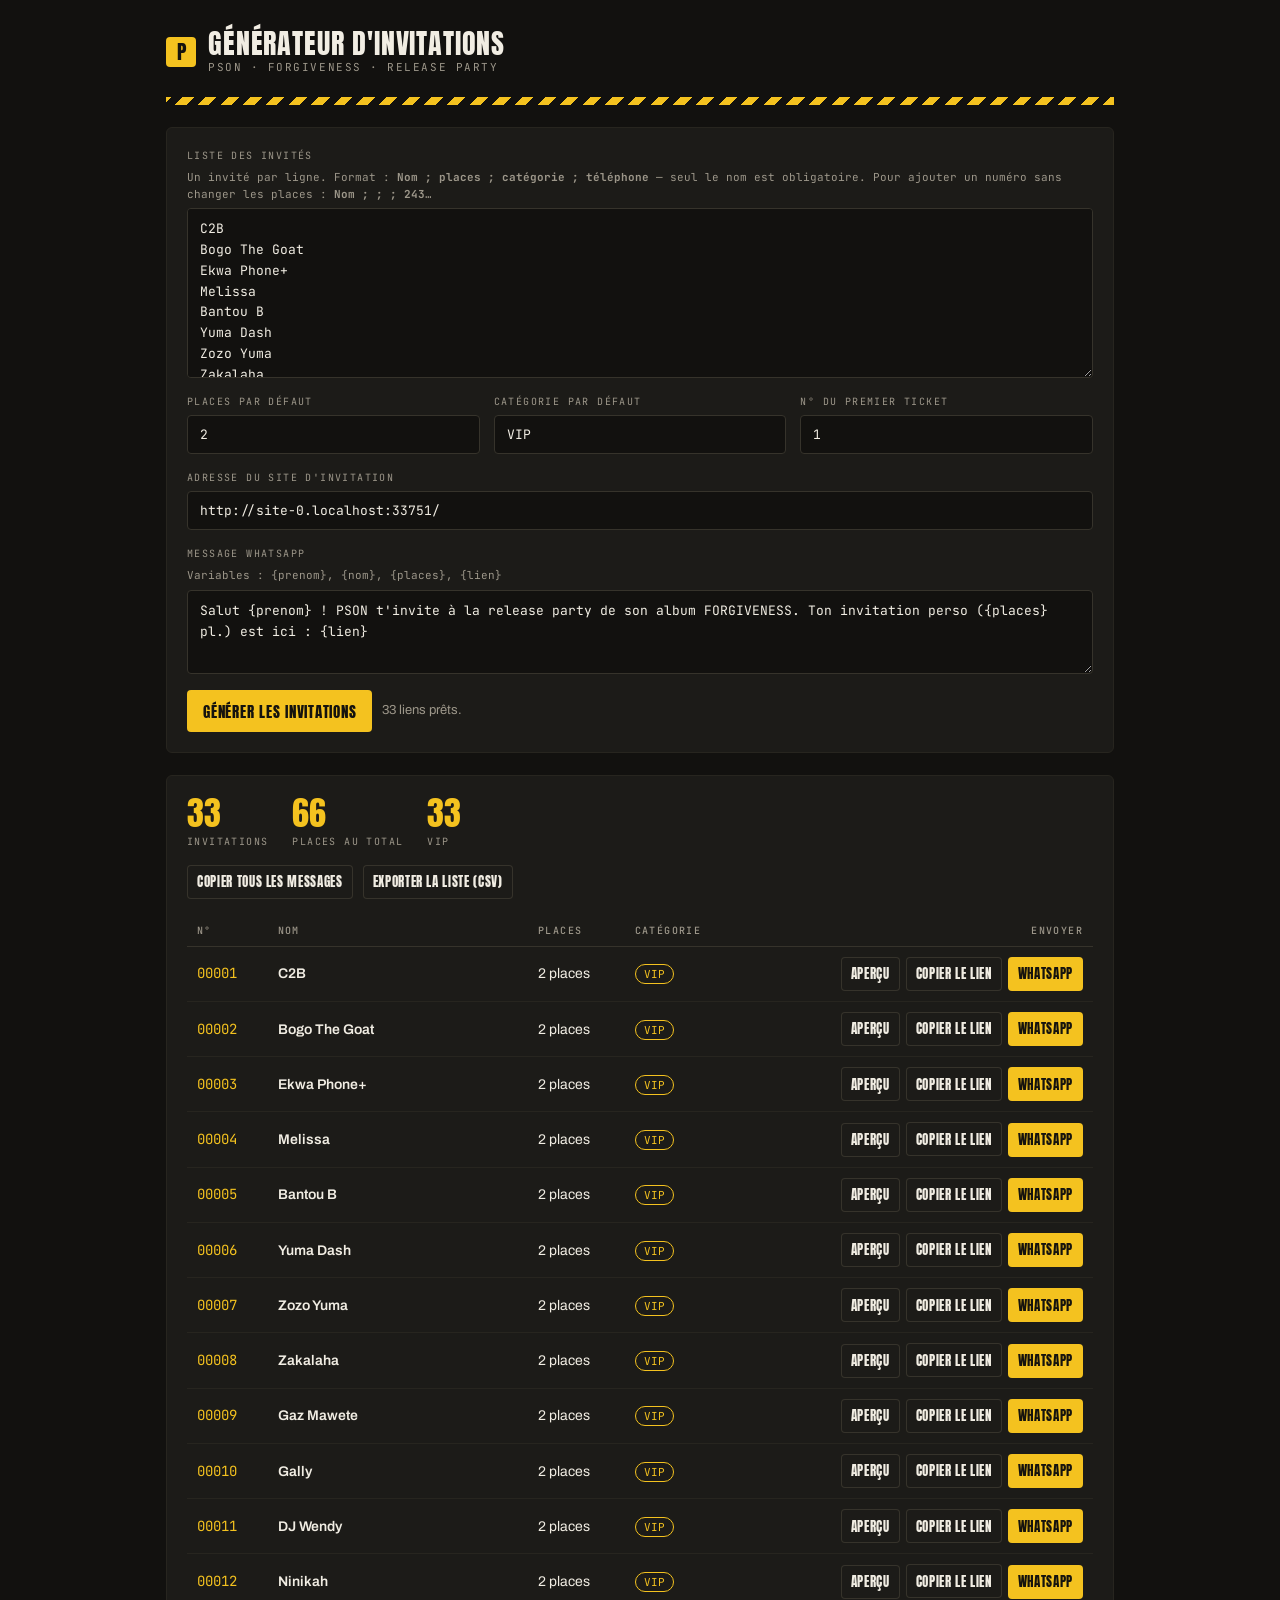
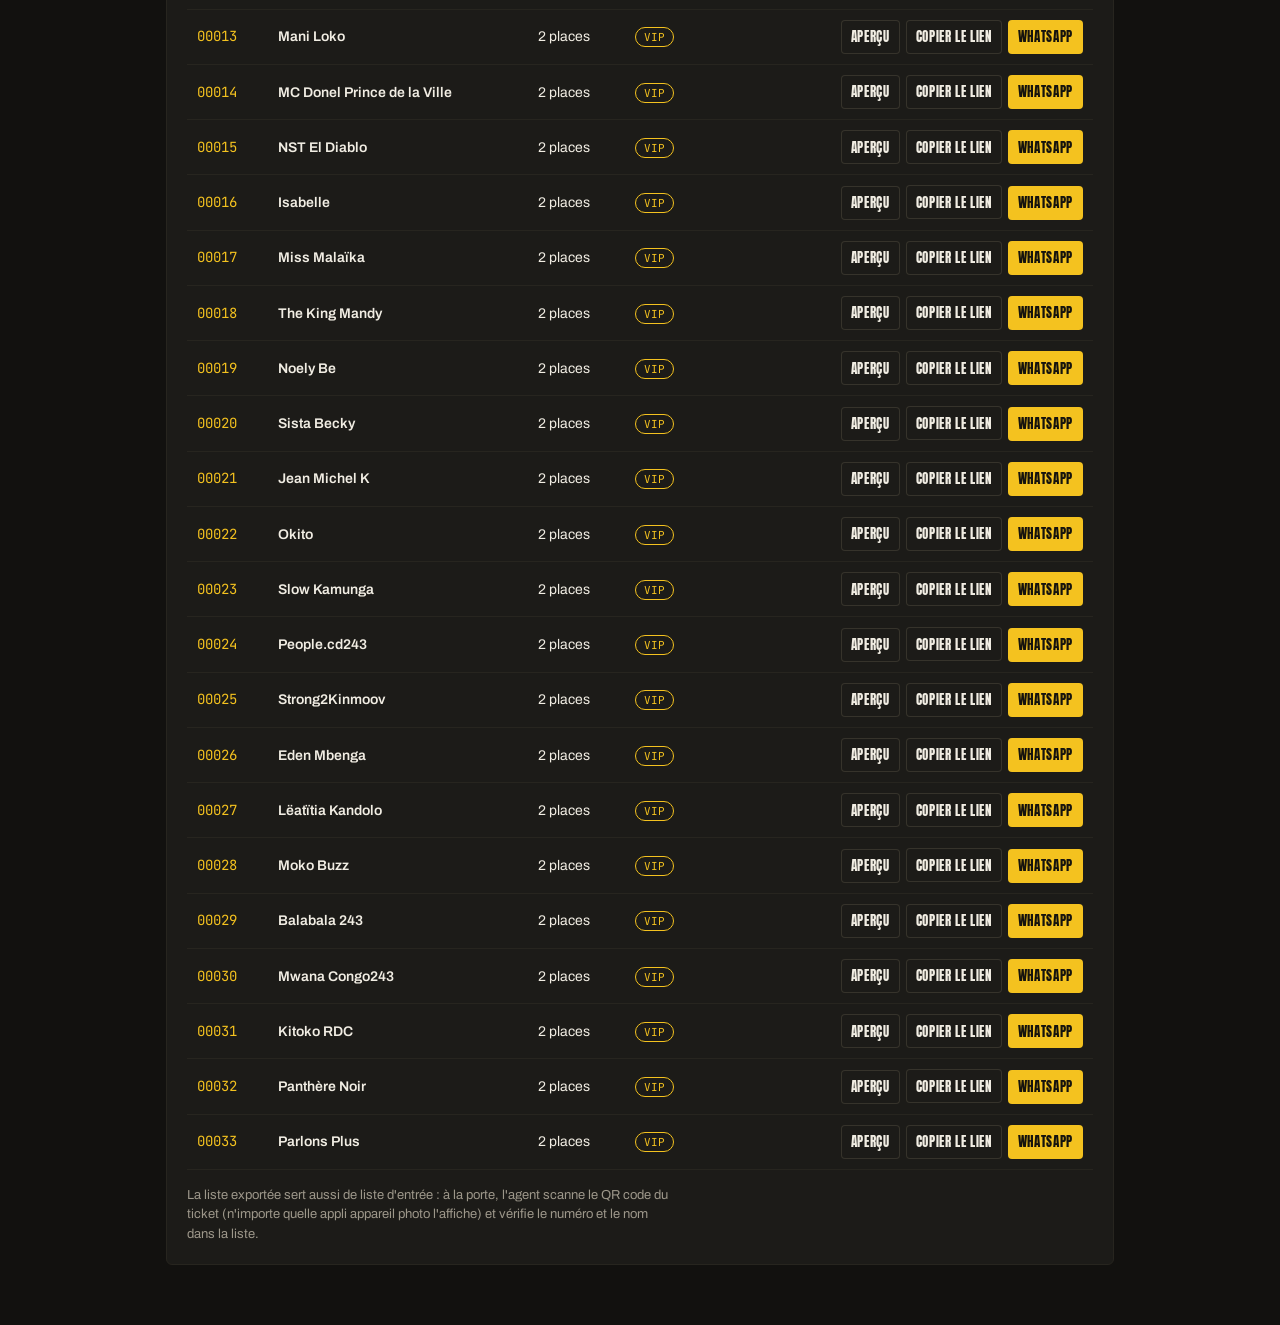
==== generer.html @ ebc81d4d "Invitation digitale PSON · FORGIVENESS Page invitation personnalisée (borne, ticket QR, programme, d" ====
<!doctype html>
<html lang="fr">
<head>
<meta charset="utf-8">
<meta name="viewport" content="width=device-width, initial-scale=1, viewport-fit=cover">
<meta name="robots" content="noindex, nofollow">
<link rel="icon" href="favicon.ico" sizes="any">
<link rel="icon" href="assets/favicon.svg" type="image/svg+xml">
<link rel="apple-touch-icon" href="assets/apple-touch-icon.png">
<title>Générateur · Forgiveness</title>
<link rel="preconnect" href="https://fonts.googleapis.com">
<link rel="preconnect" href="https://fonts.gstatic.com" crossorigin>
<link rel="stylesheet" href="https://fonts.googleapis.com/css2?family=Anton&family=Archivo:wght@400;500;600&family=JetBrains+Mono:wght@400;500;700&display=swap">
<style>
/* Poste de contrôle du parking : un pupitre sobre, le jaune réservé aux actions. */
:root {
  --asphalt: #12110f; --beton: #1c1b18; --beton-2: #27251f; --trait: #36332b;
  --craie: #f1ede3; --gris: #9d978a; --signal: #f4c21f; --signal-ink: #15130e; --ok: #7fb069;
  --f-display: "Anton", "Arial Narrow", Impact, sans-serif;
  --f-mono: "JetBrains Mono", ui-monospace, Menlo, Consolas, monospace;
  --f-body: "Archivo", system-ui, -apple-system, "Segoe UI", Roboto, sans-serif;
  color-scheme: dark;
}
* { box-sizing: border-box; }
body { margin: 0; background: var(--asphalt); color: var(--craie); font-family: var(--f-body); font-size: 15px; line-height: 1.5; }
[hidden] { display: none !important; }
:focus-visible { outline: 2px solid var(--signal); outline-offset: 2px; }
.wrap { max-width: 980px; margin: 0 auto; padding: 28px max(16px, env(safe-area-inset-right, 0px)) 60px max(16px, env(safe-area-inset-left, 0px)); display: grid; gap: 22px; }
header { display: flex; align-items: center; gap: 12px; flex-wrap: wrap; }
.p-logo { display: inline-grid; place-items: center; width: 30px; height: 30px; background: var(--signal); color: var(--signal-ink); font-family: var(--f-display); font-size: 20px; border-radius: 4px; }
h1 { margin: 0; font-family: var(--f-display); font-weight: 400; font-size: 28px; letter-spacing: .03em; text-transform: uppercase; line-height: 1.1; }
header small { display: block; font-family: var(--f-mono); font-size: 11px; letter-spacing: .14em; color: var(--gris); text-transform: uppercase; }
.hazard { height: 8px; background: repeating-linear-gradient(-45deg, var(--signal) 0 8px, var(--asphalt) 8px 16px); }
.panneau { background: var(--beton); border: 1px solid var(--beton-2); border-radius: 6px; padding: 20px; display: grid; gap: 16px; }
.grille { display: grid; grid-template-columns: repeat(auto-fit, minmax(170px, 1fr)); gap: 14px; }
label { display: grid; gap: 6px; font-family: var(--f-mono); font-size: 10px; letter-spacing: .14em; text-transform: uppercase; color: var(--gris); }
label span.aide { text-transform: none; letter-spacing: 0; font-size: 11px; }
input, textarea { width: 100%; padding: 10px 12px; background: var(--asphalt); color: var(--craie); border: 1px solid var(--trait); border-radius: 4px; font-family: var(--f-mono); font-size: 13px; letter-spacing: 0; text-transform: none; }
textarea { resize: vertical; line-height: 1.6; }
#liste { min-height: 170px; }
.actions { display: flex; gap: 10px; flex-wrap: wrap; align-items: center; }
.btn { display: inline-flex; align-items: center; justify-content: center; gap: 8px; min-height: 42px; padding: 8px 16px; border-radius: 4px; border: 0; cursor: pointer; text-decoration: none; font-family: var(--f-display); font-size: 15px; letter-spacing: .05em; text-transform: uppercase; }
.btn-signal { background: var(--signal); color: var(--signal-ink); }
.btn-ligne { background: transparent; color: var(--craie); box-shadow: inset 0 0 0 1px var(--trait); }
.btn-ligne:hover { box-shadow: inset 0 0 0 1px var(--gris); }
.petit { min-height: 34px; padding: 4px 10px; font-size: 13px; }
.resume { display: flex; gap: 24px; flex-wrap: wrap; align-items: baseline; }
.resume b { font-family: var(--f-display); font-weight: 400; font-size: 34px; color: var(--signal); line-height: 1; font-variant-numeric: tabular-nums; }
.resume span { display: block; font-family: var(--f-mono); font-size: 10px; letter-spacing: .14em; color: var(--gris); text-transform: uppercase; }
.table-wrap { overflow-x: auto; }
table { width: 100%; border-collapse: collapse; font-size: 14px; }
th { text-align: left; font-family: var(--f-mono); font-size: 10px; letter-spacing: .14em; text-transform: uppercase; color: var(--gris); font-weight: 500; padding: 8px 10px; border-bottom: 1px solid var(--trait); }
td { padding: 10px; border-bottom: 1px solid var(--beton-2); vertical-align: middle; }
td.num { font-family: var(--f-mono); color: var(--signal); font-variant-numeric: tabular-nums; }
td.nom { font-weight: 600; }
td.cat span { font-family: var(--f-mono); font-size: 11px; padding: 2px 8px; border-radius: 99px; border: 1px solid var(--trait); }
td.cat span.vip { border-color: var(--signal); color: var(--signal); }
td.act { white-space: nowrap; text-align: right; }
td.act .btn + .btn { margin-left: 6px; }
.note { margin: 0; font-size: 13px; color: var(--gris); max-width: 70ch; }
.toast { position: fixed; left: 50%; bottom: calc(20px + env(safe-area-inset-bottom, 0px)); transform: translateX(-50%); background: var(--craie); color: var(--asphalt); padding: 10px 16px; border-radius: 4px; font-family: var(--f-mono); font-size: 12px; box-shadow: 0 10px 30px rgba(0,0,0,.5); }
@media (max-width: 640px) {
  thead { display: none; }
  table, tbody, tr, td { display: block; }
  tr { display: grid; grid-template-columns: auto 1fr auto; gap: 2px 10px; padding: 12px 0; border-bottom: 1px solid var(--beton-2); }
  td { border: 0; padding: 0; }
  td.num { grid-row: 1 / 3; }
  td.places, td.cat { grid-column: 2; font-size: 12px; color: var(--gris); display: inline; }
  td.act { grid-column: 1 / -1; text-align: left; margin-top: 8px; }
}
</style>
</head>
<body>
<div class="wrap">
  <header>
    <span class="p-logo">P</span>
    <div>
      <h1 id="titre">Générateur d'invitations</h1>
      <small id="sous-titre">PSON · Forgiveness · Release party</small>
    </div>
  </header>
  <div class="hazard" aria-hidden="true"></div>

  <form class="panneau" id="form">
    <label for="liste">Liste des invités
      <span class="aide">Un invité par ligne. Format : <b>Nom ; places ; catégorie ; téléphone</b> — seul le nom est obligatoire. Pour ajouter un numéro sans changer les places : <b>Nom ; ; ; 243…</b></span>
      <textarea id="liste" spellcheck="false"></textarea>
    </label>
    <div class="grille">
      <label for="places">Places par défaut<input id="places" type="number" min="1" max="10" value="2"></label>
      <label for="categorie">Catégorie par défaut<input id="categorie" type="text" list="cats" value="Invité"></label>
      <label for="depart">N° du premier ticket<input id="depart" type="number" min="1" value="1"></label>
    </div>
    <label for="base">Adresse du site d'invitation<input id="base" type="url" spellcheck="false"></label>
    <label for="message">Message WhatsApp
      <span class="aide">Variables : {prenom}, {nom}, {places}, {lien}</span>
      <textarea id="message" rows="3"></textarea>
    </label>
    <datalist id="cats"><option value="Invité"><option value="VIP"><option value="Presse"><option value="Artiste"><option value="Staff"></datalist>
    <div class="actions">
      <button class="btn btn-signal" type="submit">Générer les invitations</button>
      <span class="note" id="etat-form"></span>
    </div>
  </form>

  <section class="panneau" id="resultats" aria-live="polite">
    <div class="resume">
      <div><b id="r-inv">0</b><span>Invitations</span></div>
      <div><b id="r-places">0</b><span>Places au total</span></div>
      <div><b id="r-vip">0</b><span>VIP</span></div>
    </div>
    <div class="actions">
      <button class="btn btn-ligne petit" type="button" id="tout-copier">Copier tous les messages</button>
      <button class="btn btn-ligne petit" type="button" id="csv">Exporter la liste (CSV)</button>
    </div>
    <div class="table-wrap">
      <table>
        <thead><tr><th>N°</th><th>Nom</th><th>Places</th><th>Catégorie</th><th style="text-align:right">Envoyer</th></tr></thead>
        <tbody id="lignes"></tbody>
      </table>
    </div>
    <p class="note">La liste exportée sert aussi de liste d'entrée : à la porte, l'agent scanne le QR code du ticket (n'importe quelle appli appareil photo l'affiche) et vérifie le numéro et le nom dans la liste.</p>
  </section>
</div>
<div class="toast" id="toast" role="status" hidden></div>

<script src="config.js"></script>
<script src="assets/lien.js"></script>
<script>
(function () {
  "use strict";
  var C = window.INVITATION;
  var $ = function (s) { return document.querySelector(s); };
  var EXEMPLES = (C.listeInvites || []).join("\n");
  var MESSAGE = "Salut {prenom} ! " + C.artiste + " t'invite à la " + C.typeEvenement.toLowerCase() + " de son album " + C.album + ". Ton invitation perso ({places} pl.) est ici : {lien}";
  var CLE = "pson-generateur";

  function lire() { try { return JSON.parse(localStorage.getItem(CLE)) || {}; } catch (e) { return {}; } }
  function garder(v) { try { localStorage.setItem(CLE, JSON.stringify(v)); } catch (e) {} }
  function esc(s) { return String(s).replace(/[&<>"']/g, function (c) { return { "&": "&amp;", "<": "&lt;", ">": "&gt;", '"': "&quot;", "'": "&#39;" }[c]; }); }
  function pad(n, l) { n = String(n); while (n.length < l) n = "0" + n; return n; }

  document.title = "Générateur · " + C.album;
  $("#sous-titre").textContent = [C.artiste, C.album, C.typeEvenement].join(" · ");
  // Adresse de la page invitation : le dossier du site, quelle que soit la façon dont le serveur
  // affiche le générateur (/generer.html, /generer ou /generer/)
  function normaliser(url) {
    try {
      var u = new URL(url || "./", location.href);
      u.search = ""; u.hash = "";
      u.pathname = u.pathname.replace(/\/(generer|index)(\.html)?\/?$/i, "/");
      if (!/\/$/.test(u.pathname)) u.pathname += "/";
      return u.href;
    } catch (e) { return location.origin + "/"; }
  }
  var baseDefaut = normaliser(location.href);

  var s = lire();
  $("#liste").value = s.liste != null ? s.liste : EXEMPLES;
  $("#places").value = s.places || C.placesParDefaut || 2;
  $("#categorie").value = s.categorie || C.categorieParDefaut || "Invité";
  $("#depart").value = s.depart || 1;
  $("#base").value = s.base ? normaliser(s.base) : baseDefaut;
  $("#message").value = s.message || MESSAGE;

  var invites = [];

  function generer() {
    var placesDef = Math.max(1, +$("#places").value || 2), catDef = $("#categorie").value.trim() || "Invité";
    var no = Math.max(1, +$("#depart").value || 1), base = normaliser($("#base").value.trim() || baseDefaut);
    $("#base").value = base;
    invites = $("#liste").value.split(/\r?\n/).map(function (l) { return l.trim(); }).filter(Boolean).map(function (l) {
      var p = l.split(/\s*[;,\t]\s*/);
      var inv = { nom: p[0], places: Math.max(1, +p[1] || placesDef), categorie: p[2] || catDef, tel: (p[3] || "").replace(/\D/g, ""), numero: no++ };
      inv.lien = base + "?i=" + window.Lien.encoder(inv);
      inv.message = $("#message").value
        .replace(/\{prenom\}/g, window.Lien.court(inv.nom)).replace(/\{nom\}/g, inv.nom)
        .replace(/\{places\}/g, inv.places).replace(/\{lien\}/g, inv.lien);
      return inv;
    });
    garder({ liste: $("#liste").value, places: placesDef, categorie: catDef, depart: $("#depart").value, base: $("#base").value, message: $("#message").value });
    rendre();
  }

  function rendre() {
    $("#r-inv").textContent = invites.length;
    $("#r-places").textContent = invites.reduce(function (t, i) { return t + i.places; }, 0);
    $("#r-vip").textContent = invites.filter(function (i) { return /vip/i.test(i.categorie); }).length;
    $("#lignes").innerHTML = invites.map(function (inv, k) {
      var wa = "https://wa.me/" + inv.tel + "?text=" + encodeURIComponent(inv.message);
      return "<tr>" +
        '<td class="num">' + pad(inv.numero, 5) + "</td>" +
        '<td class="nom">' + esc(inv.nom) + "</td>" +
        '<td class="places">' + inv.places + (inv.places > 1 ? " places" : " place") + "</td>" +
        '<td class="cat"><span class="' + (/vip/i.test(inv.categorie) ? "vip" : "") + '">' + esc(inv.categorie) + "</span></td>" +
        '<td class="act">' +
          '<a class="btn btn-ligne petit" href="' + esc(inv.lien) + '" target="_blank" rel="noopener">Aperçu</a>' +
          '<button class="btn btn-ligne petit" type="button" data-copier="' + k + '">Copier le lien</button>' +
          '<a class="btn btn-signal petit" href="' + esc(wa) + '" target="_blank" rel="noopener">WhatsApp</a>' +
        "</td></tr>";
    }).join("");
    $("#etat-form").textContent = invites.length ? invites.length + " liens prêts." : "Ajoute au moins un nom.";
  }

  function toast(t) { var e = $("#toast"); e.textContent = t; e.hidden = false; clearTimeout(toast.t); toast.t = setTimeout(function () { e.hidden = true; }, 2200); }
  function copier(texte, ok) {
    if (navigator.clipboard && navigator.clipboard.writeText) {
      navigator.clipboard.writeText(texte).then(function () { toast(ok); }, function () { secours(texte, ok); });
    } else secours(texte, ok);
  }
  function secours(texte, ok) {
    var t = document.createElement("textarea"); t.value = texte; document.body.appendChild(t); t.select();
    try { document.execCommand("copy"); toast(ok); } catch (e) { toast("Copie impossible : sélectionne le lien à la main."); }
    t.remove();
  }

  $("#form").addEventListener("submit", function (e) { e.preventDefault(); generer(); toast(invites.length + " invitations générées"); });
  $("#lignes").addEventListener("click", function (e) {
    var b = e.target.closest("[data-copier]");
    if (b) copier(invites[+b.dataset.copier].lien, "Lien copié");
  });
  $("#tout-copier").addEventListener("click", function () {
    copier(invites.map(function (i) { return i.nom + "\n" + i.message; }).join("\n\n"), "Messages copiés");
  });
  $("#csv").addEventListener("click", function () {
    var lignes = [["numero", "nom", "places", "categorie", "telephone", "lien"]].concat(invites.map(function (i) {
      return [pad(i.numero, 5), i.nom, i.places, i.categorie, i.tel, i.lien];
    }));
    var csv = "﻿" + lignes.map(function (r) { return r.map(function (c) { return '"' + String(c).replace(/"/g, '""') + '"'; }).join(";"); }).join("\r\n");
    var a = document.createElement("a");
    a.href = URL.createObjectURL(new Blob([csv], { type: "text/csv;charset=utf-8" }));
    a.download = "invites-" + C.album.toLowerCase() + ".csv";
    document.body.appendChild(a); a.click(); a.remove();
    toast("Liste exportée");
  });

  generer();
})();
</script>
</body>
</html>
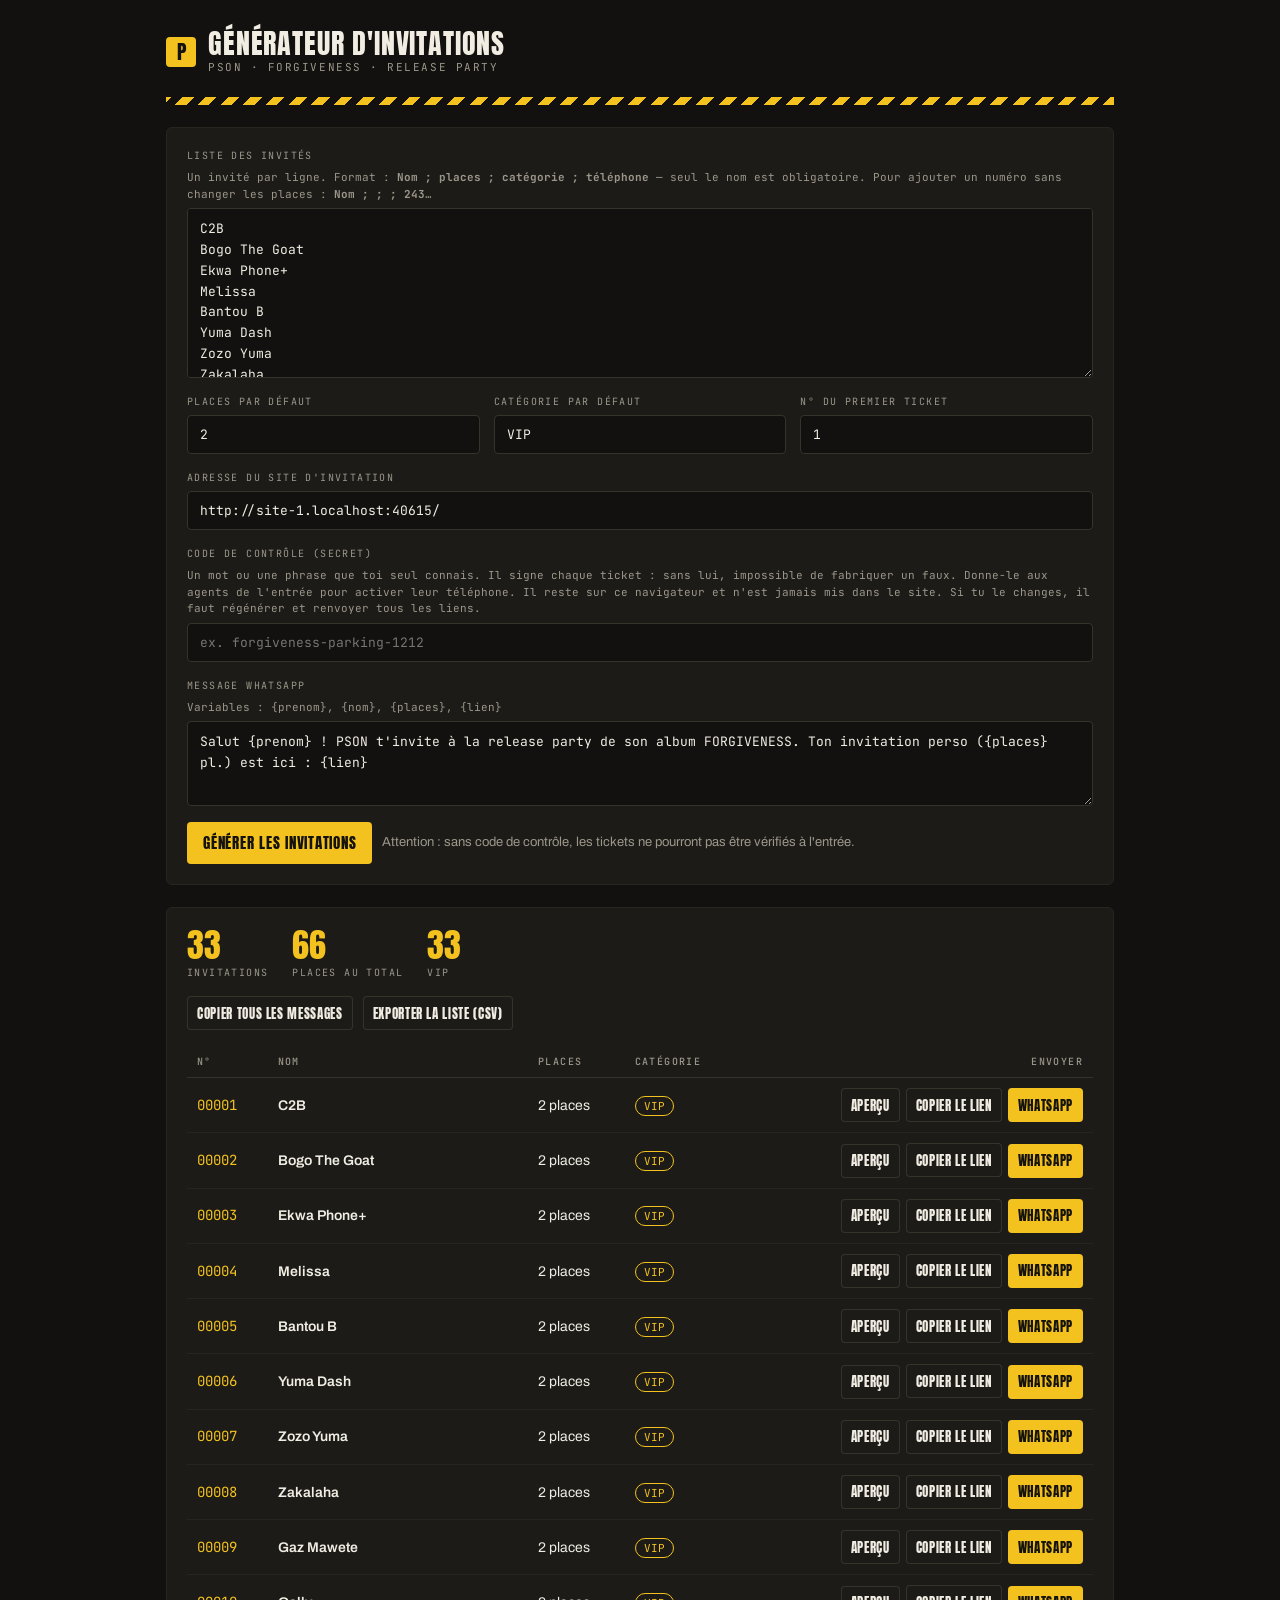
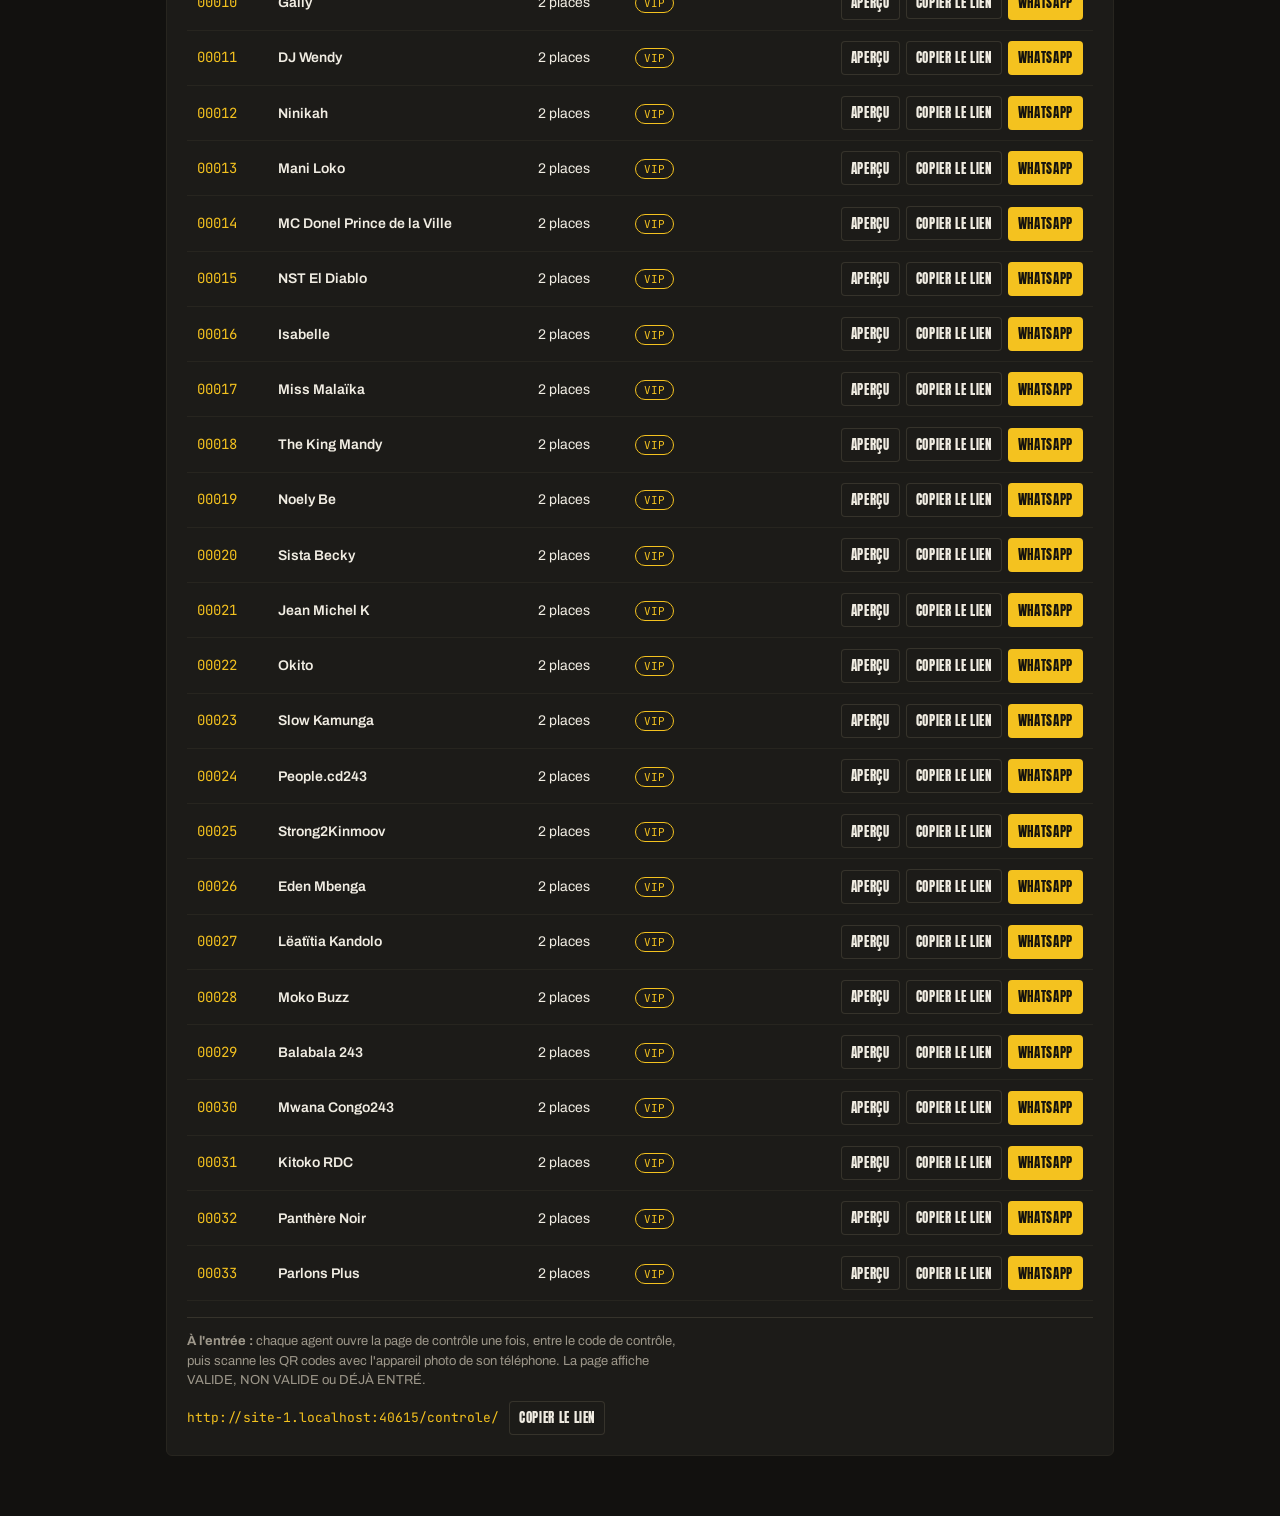
==== commit f9930f54: "Contrôle des tickets à l'entrée - Liens signés (HMAC-SHA256) avec un code de contrôle choisi par l'o" ====
--- a/generer.html
+++ b/generer.html
@@ -58,6 +58,8 @@
 td.act { white-space: nowrap; text-align: right; }
 td.act .btn + .btn { margin-left: 6px; }
 .note { margin: 0; font-size: 13px; color: var(--gris); max-width: 70ch; }
+.controle-info { display: grid; gap: 10px; padding-top: 14px; border-top: 1px solid var(--trait); }
+#lien-controle { font-family: var(--f-mono); font-size: 13px; color: var(--signal); overflow-wrap: anywhere; }
 .toast { position: fixed; left: 50%; bottom: calc(20px + env(safe-area-inset-bottom, 0px)); transform: translateX(-50%); background: var(--craie); color: var(--asphalt); padding: 10px 16px; border-radius: 4px; font-family: var(--f-mono); font-size: 12px; box-shadow: 0 10px 30px rgba(0,0,0,.5); }
 @media (max-width: 640px) {
   thead { display: none; }
@@ -92,6 +94,10 @@
       <label for="depart">N° du premier ticket<input id="depart" type="number" min="1" value="1"></label>
     </div>
     <label for="base">Adresse du site d'invitation<input id="base" type="url" spellcheck="false"></label>
+    <label for="secret">Code de contrôle (secret)
+      <span class="aide">Un mot ou une phrase que toi seul connais. Il signe chaque ticket : sans lui, impossible de fabriquer un faux. Donne-le aux agents de l'entrée pour activer leur téléphone. Il reste sur ce navigateur et n'est jamais mis dans le site. Si tu le changes, il faut régénérer et renvoyer tous les liens.</span>
+      <input id="secret" type="password" autocomplete="off" spellcheck="false" placeholder="ex. forgiveness-parking-1212">
+    </label>
     <label for="message">Message WhatsApp
       <span class="aide">Variables : {prenom}, {nom}, {places}, {lien}</span>
       <textarea id="message" rows="3"></textarea>
@@ -119,7 +125,10 @@
         <tbody id="lignes"></tbody>
       </table>
     </div>
-    <p class="note">La liste exportée sert aussi de liste d'entrée : à la porte, l'agent scanne le QR code du ticket (n'importe quelle appli appareil photo l'affiche) et vérifie le numéro et le nom dans la liste.</p>
+    <div class="controle-info">
+      <p class="note"><b>À l'entrée :</b> chaque agent ouvre la page de contrôle une fois, entre le code de contrôle, puis scanne les QR codes avec l'appareil photo de son téléphone. La page affiche VALIDE, NON VALIDE ou DÉJÀ ENTRÉ.</p>
+      <div class="actions"><code id="lien-controle"></code><button class="btn btn-ligne petit" type="button" id="copier-controle">Copier le lien</button></div>
+    </div>
   </section>
 </div>
 <div class="toast" id="toast" role="status" hidden></div>
@@ -162,24 +171,34 @@
   $("#depart").value = s.depart || 1;
   $("#base").value = s.base ? normaliser(s.base) : baseDefaut;
   $("#message").value = s.message || MESSAGE;
+  try { $("#secret").value = localStorage.getItem("pson-secret") || ""; } catch (e) {}
 
   var invites = [];
 
   function generer() {
+    var secret = $("#secret").value.trim();
+    try { localStorage.setItem("pson-secret", secret); } catch (e) {}
     var placesDef = Math.max(1, +$("#places").value || 2), catDef = $("#categorie").value.trim() || "Invité";
     var no = Math.max(1, +$("#depart").value || 1), base = normaliser($("#base").value.trim() || baseDefaut);
     $("#base").value = base;
     invites = $("#liste").value.split(/\r?\n/).map(function (l) { return l.trim(); }).filter(Boolean).map(function (l) {
       var p = l.split(/\s*[;,\t]\s*/);
       var inv = { nom: p[0], places: Math.max(1, +p[1] || placesDef), categorie: p[2] || catDef, tel: (p[3] || "").replace(/\D/g, ""), numero: no++ };
-      inv.lien = base + "?i=" + window.Lien.encoder(inv);
-      inv.message = $("#message").value
-        .replace(/\{prenom\}/g, window.Lien.court(inv.nom)).replace(/\{nom\}/g, inv.nom)
-        .replace(/\{places\}/g, inv.places).replace(/\{lien\}/g, inv.lien);
+      inv.token = window.Lien.encoder(inv);
       return inv;
     });
     garder({ liste: $("#liste").value, places: placesDef, categorie: catDef, depart: $("#depart").value, base: $("#base").value, message: $("#message").value });
-    rendre();
+    $("#lien-controle").textContent = base + "controle/";
+    return Promise.all(invites.map(function (inv) { return window.Lien.signer(secret, inv.token); })).then(function (sigs) {
+      invites.forEach(function (inv, k) {
+        inv.lien = base + "?i=" + inv.token + (sigs[k] ? "&s=" + sigs[k] : "");
+        inv.message = $("#message").value
+          .replace(/\{prenom\}/g, window.Lien.court(inv.nom)).replace(/\{nom\}/g, inv.nom)
+          .replace(/\{places\}/g, inv.places).replace(/\{lien\}/g, inv.lien);
+      });
+      rendre();
+      if (!secret) $("#etat-form").textContent = "Attention : sans code de contrôle, les tickets ne pourront pas être vérifiés à l'entrée.";
+    });
   }
 
   function rendre() {
@@ -214,7 +233,8 @@
     t.remove();
   }
 
-  $("#form").addEventListener("submit", function (e) { e.preventDefault(); generer(); toast(invites.length + " invitations générées"); });
+  $("#form").addEventListener("submit", function (e) { e.preventDefault(); generer().then(function () { toast(invites.length + " invitations générées"); }); });
+  $("#copier-controle").addEventListener("click", function () { copier($("#lien-controle").textContent, "Lien de contrôle copié"); });
   $("#lignes").addEventListener("click", function (e) {
     var b = e.target.closest("[data-copier]");
     if (b) copier(invites[+b.dataset.copier].lien, "Lien copié");
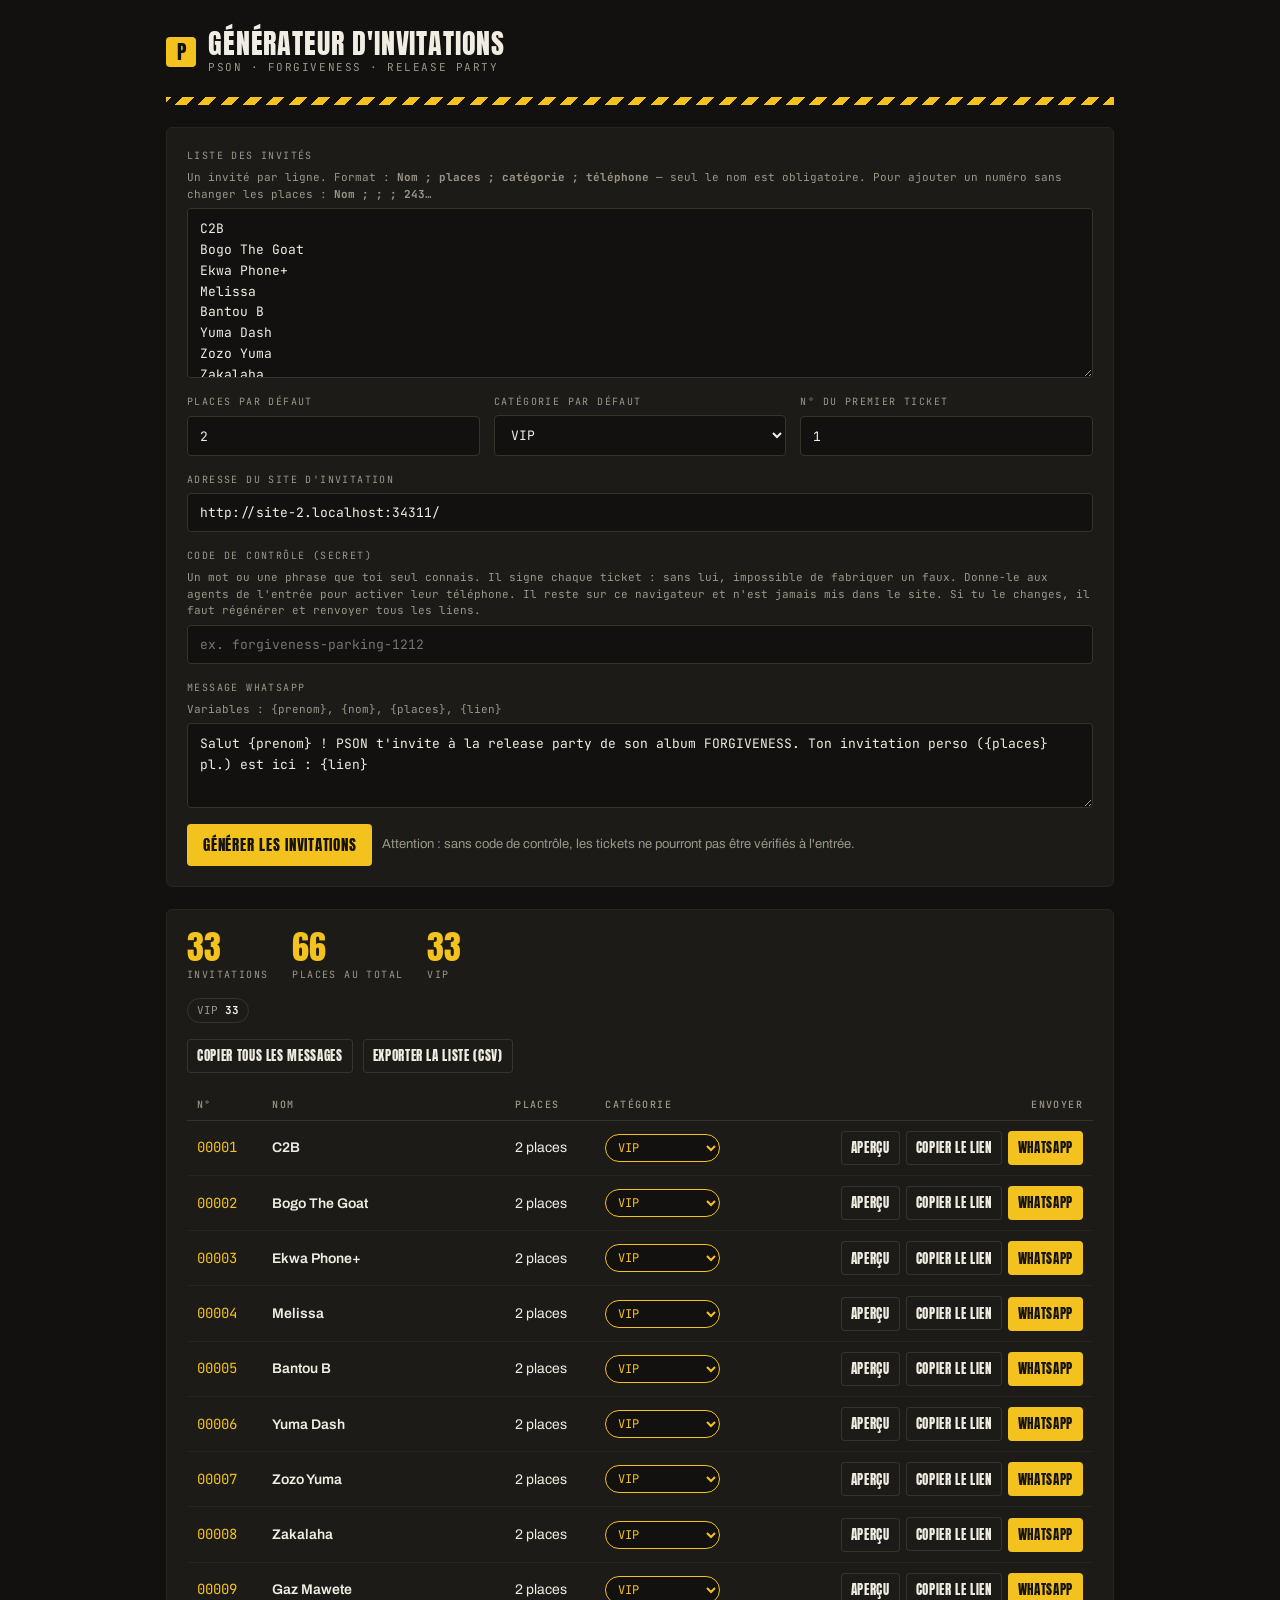
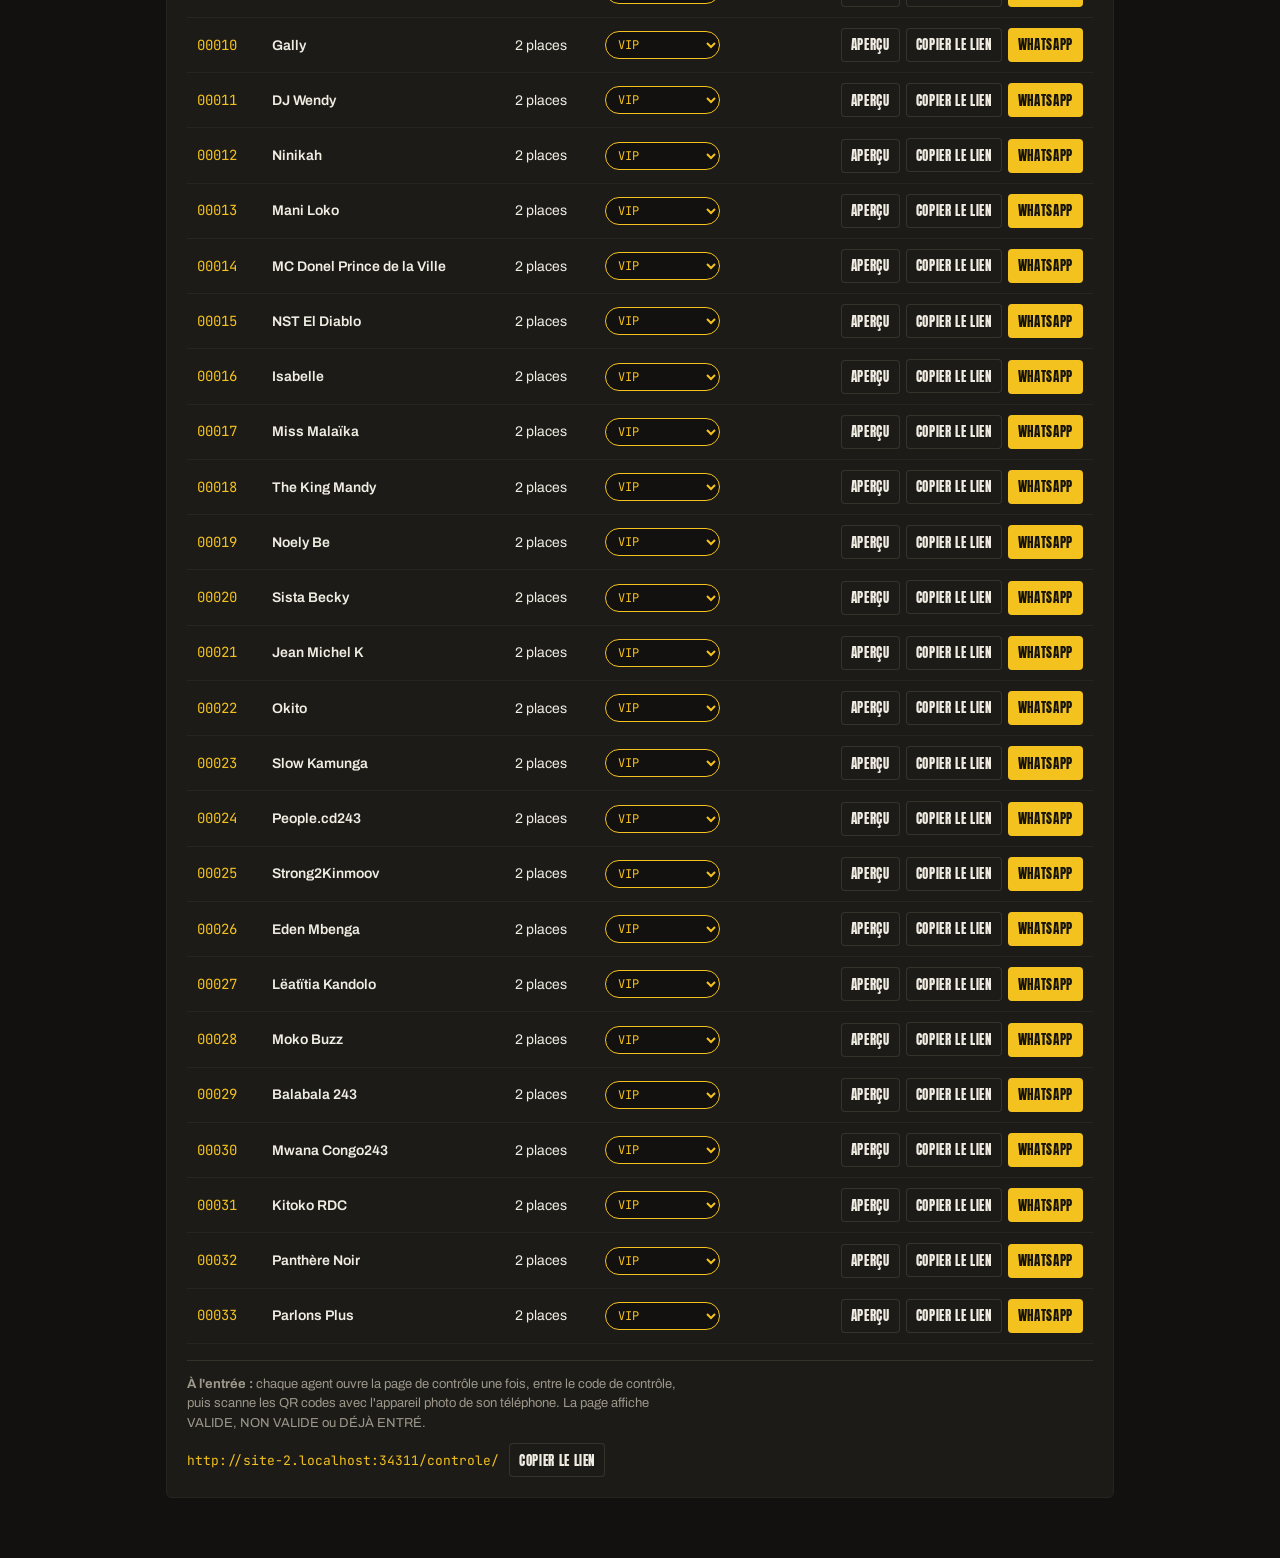
==== commit e948eec8: "Catégories d'invités : menu déroulant et choix par invité - 9 catégories configurables dans config.j" ====
--- a/generer.html
+++ b/generer.html
@@ -35,6 +35,12 @@
 .grille { display: grid; grid-template-columns: repeat(auto-fit, minmax(170px, 1fr)); gap: 14px; }
 label { display: grid; gap: 6px; font-family: var(--f-mono); font-size: 10px; letter-spacing: .14em; text-transform: uppercase; color: var(--gris); }
 label span.aide { text-transform: none; letter-spacing: 0; font-size: 11px; }
+select { width: 100%; padding: 10px 12px; background: var(--asphalt); color: var(--craie); border: 1px solid var(--trait); border-radius: 4px; font-family: var(--f-mono); font-size: 13px; letter-spacing: 0; text-transform: none; }
+.cat-select { width: auto; padding: 4px 8px; font-size: 12px; border-radius: 99px; }
+.cat-select.vip { border-color: var(--signal); color: var(--signal); }
+.repartition { display: flex; flex-wrap: wrap; gap: 6px; }
+.repartition span { font-family: var(--f-mono); font-size: 11px; padding: 3px 9px; border-radius: 99px; border: 1px solid var(--trait); color: var(--gris); }
+.repartition b { color: var(--craie); font-weight: 700; }
 input, textarea { width: 100%; padding: 10px 12px; background: var(--asphalt); color: var(--craie); border: 1px solid var(--trait); border-radius: 4px; font-family: var(--f-mono); font-size: 13px; letter-spacing: 0; text-transform: none; }
 textarea { resize: vertical; line-height: 1.6; }
 #liste { min-height: 170px; }
@@ -90,7 +96,10 @@
     </label>
     <div class="grille">
       <label for="places">Places par défaut<input id="places" type="number" min="1" max="10" value="2"></label>
-      <label for="categorie">Catégorie par défaut<input id="categorie" type="text" list="cats" value="Invité"></label>
+      <label for="categorie">Catégorie par défaut
+        <select id="categorie"></select>
+        <input id="categorie-autre" type="text" placeholder="Nom de la catégorie" hidden>
+      </label>
       <label for="depart">N° du premier ticket<input id="depart" type="number" min="1" value="1"></label>
     </div>
     <label for="base">Adresse du site d'invitation<input id="base" type="url" spellcheck="false"></label>
@@ -102,7 +111,6 @@
       <span class="aide">Variables : {prenom}, {nom}, {places}, {lien}</span>
       <textarea id="message" rows="3"></textarea>
     </label>
-    <datalist id="cats"><option value="Invité"><option value="VIP"><option value="Presse"><option value="Artiste"><option value="Staff"></datalist>
     <div class="actions">
       <button class="btn btn-signal" type="submit">Générer les invitations</button>
       <span class="note" id="etat-form"></span>
@@ -115,6 +123,7 @@
       <div><b id="r-places">0</b><span>Places au total</span></div>
       <div><b id="r-vip">0</b><span>VIP</span></div>
     </div>
+    <div class="repartition" id="repartition"></div>
     <div class="actions">
       <button class="btn btn-ligne petit" type="button" id="tout-copier">Copier tous les messages</button>
       <button class="btn btn-ligne petit" type="button" id="csv">Exporter la liste (CSV)</button>
@@ -167,7 +176,19 @@
   var s = lire();
   $("#liste").value = s.liste != null ? s.liste : EXEMPLES;
   $("#places").value = s.places || C.placesParDefaut || 2;
-  $("#categorie").value = s.categorie || C.categorieParDefaut || "Invité";
+  var CATS = (C.categories && C.categories.length) ? C.categories.slice() : ["VIP", "Invité"];
+  $("#categorie").innerHTML = CATS.map(function (c) { return '<option value="' + esc(c) + '">' + esc(c) + "</option>"; }).join("") + '<option value="__autre">Autre…</option>';
+  var catInit = s.categorie || C.categorieParDefaut || CATS[0];
+  if (CATS.indexOf(catInit) >= 0) $("#categorie").value = catInit;
+  else { $("#categorie").value = "__autre"; $("#categorie-autre").value = catInit; $("#categorie-autre").hidden = false; }
+  $("#categorie").addEventListener("change", function () {
+    var autre = this.value === "__autre";
+    $("#categorie-autre").hidden = !autre;
+    if (autre) $("#categorie-autre").focus();
+  });
+  function categorieDefaut() {
+    return ($("#categorie").value === "__autre" ? $("#categorie-autre").value.trim() : $("#categorie").value) || "Invité";
+  }
   $("#depart").value = s.depart || 1;
   $("#base").value = s.base ? normaliser(s.base) : baseDefaut;
   $("#message").value = s.message || MESSAGE;
@@ -178,7 +199,7 @@
   function generer() {
     var secret = $("#secret").value.trim();
     try { localStorage.setItem("pson-secret", secret); } catch (e) {}
-    var placesDef = Math.max(1, +$("#places").value || 2), catDef = $("#categorie").value.trim() || "Invité";
+    var placesDef = Math.max(1, +$("#places").value || 2), catDef = categorieDefaut();
     var no = Math.max(1, +$("#depart").value || 1), base = normaliser($("#base").value.trim() || baseDefaut);
     $("#base").value = base;
     invites = $("#liste").value.split(/\r?\n/).map(function (l) { return l.trim(); }).filter(Boolean).map(function (l) {
@@ -201,17 +222,34 @@
     });
   }
 
+  function selectCat(cat, k) {
+    var liste = CATS.indexOf(cat) >= 0 ? CATS : CATS.concat([cat]);
+    return '<select class="cat-select' + (/vip/i.test(cat) ? " vip" : "") + '" data-k="' + k + '" aria-label="Catégorie">' +
+      liste.map(function (c) { return '<option value="' + esc(c) + '"' + (c === cat ? " selected" : "") + ">" + esc(c) + "</option>"; }).join("") + "</select>";
+  }
+  // Réécrit la liste à partir des invités (après un changement de catégorie dans le tableau)
+  function reecrireListe() {
+    // N'écrit places et catégorie que s'ils diffèrent des valeurs par défaut
+    var placesDef = Math.max(1, +$("#places").value || 2), catDef = categorieDefaut();
+    $("#liste").value = invites.map(function (i) {
+      return [i.nom, i.places === placesDef ? "" : i.places, i.categorie === catDef ? "" : i.categorie, i.tel].join(" ; ").replace(/( ; )+$/, "");
+    }).join("\n");
+  }
   function rendre() {
     $("#r-inv").textContent = invites.length;
     $("#r-places").textContent = invites.reduce(function (t, i) { return t + i.places; }, 0);
     $("#r-vip").textContent = invites.filter(function (i) { return /vip/i.test(i.categorie); }).length;
+    var compte = {};
+    invites.forEach(function (i) { compte[i.categorie] = (compte[i.categorie] || 0) + 1; });
+    $("#repartition").innerHTML = Object.keys(compte).sort(function (a, b) { return compte[b] - compte[a]; })
+      .map(function (c) { return "<span>" + esc(c) + " <b>" + compte[c] + "</b></span>"; }).join("");
     $("#lignes").innerHTML = invites.map(function (inv, k) {
       var wa = "https://wa.me/" + inv.tel + "?text=" + encodeURIComponent(inv.message);
       return "<tr>" +
         '<td class="num">' + pad(inv.numero, 5) + "</td>" +
         '<td class="nom">' + esc(inv.nom) + "</td>" +
         '<td class="places">' + inv.places + (inv.places > 1 ? " places" : " place") + "</td>" +
-        '<td class="cat"><span class="' + (/vip/i.test(inv.categorie) ? "vip" : "") + '">' + esc(inv.categorie) + "</span></td>" +
+        '<td class="cat">' + selectCat(inv.categorie, k) + "</td>" +
         '<td class="act">' +
           '<a class="btn btn-ligne petit" href="' + esc(inv.lien) + '" target="_blank" rel="noopener">Aperçu</a>' +
           '<button class="btn btn-ligne petit" type="button" data-copier="' + k + '">Copier le lien</button>' +
@@ -235,6 +273,13 @@
 
   $("#form").addEventListener("submit", function (e) { e.preventDefault(); generer().then(function () { toast(invites.length + " invitations générées"); }); });
   $("#copier-controle").addEventListener("click", function () { copier($("#lien-controle").textContent, "Lien de contrôle copié"); });
+  $("#lignes").addEventListener("change", function (e) {
+    var sel = e.target.closest(".cat-select");
+    if (!sel) return;
+    invites[+sel.dataset.k].categorie = sel.value;
+    reecrireListe();
+    generer().then(function () { toast("Catégorie mise à jour, lien régénéré"); });
+  });
   $("#lignes").addEventListener("click", function (e) {
     var b = e.target.closest("[data-copier]");
     if (b) copier(invites[+b.dataset.copier].lien, "Lien copié");
